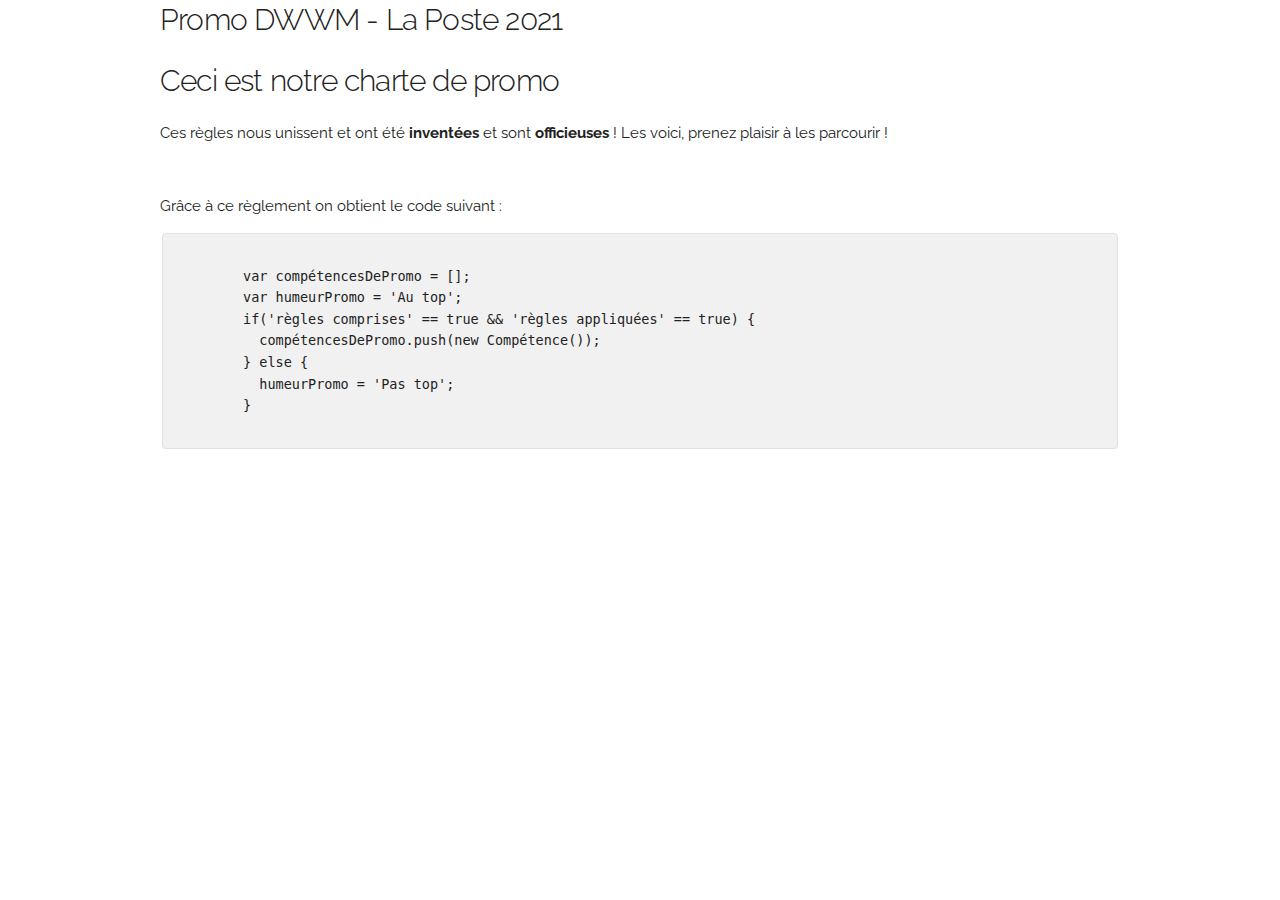
==== Brief Charte/index.html @ 35882ab2 "ajout du lien vers le fichier style.css" ====
<!DOCTYPE html>
<html lang="fr">
  <head>
    <!-- Les bases d'une page HTML
  –––––––––––––––––––––––––––––––––––––––––––––––––– -->
    <meta charset="utf-8" />
    <title>Le titre de votre page</title>
    <meta name="description" content="Notre Charte de Promo" />
    <meta name="author" content="Promo Simplon La Poste" />

    <!-- Métadonnées spécifique Mobiles
  –––––––––––––––––––––––––––––––––––––––––––––––––– -->
    <meta name="viewport" content="width=device-width, initial-scale=1" />

    <!-- Liaisons des Polices
  –––––––––––––––––––––––––––––––––––––––––––––––––– -->
    <link
      href="//fonts.googleapis.com/css?family=Raleway:400,300,600"
      rel="stylesheet"
      type="text/css"
    />

    <!-- Liaisons des fichiers CSS
  –––––––––––––––––––––––––––––––––––––––––––––––––– -->
    <link rel="stylesheet" href="./css/normalize.css" />
    <link rel="stylesheet" href="./css/skeleton.css" />
    <link rel="stylesheet" href="./css/style.css" />

    <!-- Liaisons du fichier JS si vous faites le bonus
  –––––––––––––––––––––––––––––––––––––––––––––––––– -->
    <!-- TODO -->

    <!-- Liaison du Favicon
  –––––––––––––––––––––––––––––––––––––––––––––––––– -->
    <!-- TODO -->
  </head>

  <body>
    <header class="header">
      <div class="container">
        <h4>Promo DWWM - La Poste 2021</h4>
      </div>
    </header>

    <!-- Structure principale de la page
  –––––––––––––––––––––––––––––––––––––––––––––––––– -->
    <main class="container">
      <div class="row">
        <div class="column">
          <h4>Ceci est notre charte de promo</h4>
          <p>
            Ces règles nous unissent et ont été <strong>inventées</strong> et
            sont <strong>officieuses</strong> ! Les voici, prenez plaisir à les
            parcourir !
          </p>
        </div>
      </div>

      <br />

      <section>
        Grâce à ce règlement on obtient le code suivant :
        <pre><code style="overflow: auto;">
        var compétencesDePromo = [];
        var humeurPromo = 'Au top'; 
        if('règles comprises' == true && 'règles appliquées' == true) {
          compétencesDePromo.push(new Compétence()); 
        } else {
          humeurPromo = 'Pas top';
        }
      </code></pre>
      </section>
    </main>

    <!-- Fin du document (fermeture des balises)
    –––––––––––––––––––––––––––––––––––––––––––––––––– -->
  </body>
</html>
---- Brief Charte/css/skeleton.css ----
/* Table of contents
––––––––––––––––––––––––––––––––––––––––––––––––––
- Grid
- Base Styles
- Typography
- Links
- Buttons
- Forms
- Lists
- Code
- Tables
- Spacing
- Utilities
- Clearing
- Media Queries
*/


/* Grid
–––––––––––––––––––––––––––––––––––––––––––––––––– */
.container {
  position: relative;
  width: 100%;
  max-width: 960px;
  margin: 0 auto;
  padding: 0 20px;
  box-sizing: border-box; }
.column,
.columns {
  width: 100%;
  float: left;
  box-sizing: border-box; }

/* For devices larger than 400px */
@media (min-width: 400px) {
  .container {
    width: 85%;
    padding: 0; }
}

/* For devices larger than 550px */
@media (min-width: 550px) {
  .container {
    width: 80%; }
  .column,
  .columns {
    margin-left: 4%; }
  .column:first-child,
  .columns:first-child {
    margin-left: 0; }

  .one.column,
  .one.columns                    { width: 4.66666666667%; }
  .two.columns                    { width: 13.3333333333%; }
  .three.columns                  { width: 22%;            }
  .four.columns                   { width: 30.6666666667%; }
  .five.columns                   { width: 39.3333333333%; }
  .six.columns                    { width: 48%;            }
  .seven.columns                  { width: 56.6666666667%; }
  .eight.columns                  { width: 65.3333333333%; }
  .nine.columns                   { width: 74.0%;          }
  .ten.columns                    { width: 82.6666666667%; }
  .eleven.columns                 { width: 91.3333333333%; }
  .twelve.columns                 { width: 100%; margin-left: 0; }

  .one-third.column               { width: 30.6666666667%; }
  .two-thirds.column              { width: 65.3333333333%; }

  .one-half.column                { width: 48%; }

  /* Offsets */
  .offset-by-one.column,
  .offset-by-one.columns          { margin-left: 8.66666666667%; }
  .offset-by-two.column,
  .offset-by-two.columns          { margin-left: 17.3333333333%; }
  .offset-by-three.column,
  .offset-by-three.columns        { margin-left: 26%;            }
  .offset-by-four.column,
  .offset-by-four.columns         { margin-left: 34.6666666667%; }
  .offset-by-five.column,
  .offset-by-five.columns         { margin-left: 43.3333333333%; }
  .offset-by-six.column,
  .offset-by-six.columns          { margin-left: 52%;            }
  .offset-by-seven.column,
  .offset-by-seven.columns        { margin-left: 60.6666666667%; }
  .offset-by-eight.column,
  .offset-by-eight.columns        { margin-left: 69.3333333333%; }
  .offset-by-nine.column,
  .offset-by-nine.columns         { margin-left: 78.0%;          }
  .offset-by-ten.column,
  .offset-by-ten.columns          { margin-left: 86.6666666667%; }
  .offset-by-eleven.column,
  .offset-by-eleven.columns       { margin-left: 95.3333333333%; }

  .offset-by-one-third.column,
  .offset-by-one-third.columns    { margin-left: 34.6666666667%; }
  .offset-by-two-thirds.column,
  .offset-by-two-thirds.columns   { margin-left: 69.3333333333%; }

  .offset-by-one-half.column,
  .offset-by-one-half.columns     { margin-left: 52%; }

}


/* Base Styles
–––––––––––––––––––––––––––––––––––––––––––––––––– */
/* NOTE
html is set to 62.5% so that all the REM measurements throughout Skeleton
are based on 10px sizing. So basically 1.5rem = 15px :) */
html {
  font-size: 62.5%; }
body {
  font-size: 1.5em; /* currently ems cause chrome bug misinterpreting rems on body element */
  line-height: 1.6;
  font-weight: 400;
  font-family: "Raleway", "HelveticaNeue", "Helvetica Neue", Helvetica, Arial, sans-serif;
  color: #222; }


/* Typography
–––––––––––––––––––––––––––––––––––––––––––––––––– */
h1, h2, h3, h4, h5, h6 {
  margin-top: 0;
  margin-bottom: 2rem;
  font-weight: 300; }
h1 { font-size: 4.0rem; line-height: 1.2;  letter-spacing: -.1rem;}
h2 { font-size: 3.6rem; line-height: 1.25; letter-spacing: -.1rem; }
h3 { font-size: 3.0rem; line-height: 1.3;  letter-spacing: -.1rem; }
h4 { font-size: 2.4rem; line-height: 1.35; letter-spacing: -.08rem; }
h5 { font-size: 1.8rem; line-height: 1.5;  letter-spacing: -.05rem; }
h6 { font-size: 1.5rem; line-height: 1.6;  letter-spacing: 0; }

/* Larger than phablet */
@media (min-width: 550px) {
  h1 { font-size: 5.0rem; }
  h2 { font-size: 4.2rem; }
  h3 { font-size: 3.6rem; }
  h4 { font-size: 3.0rem; }
  h5 { font-size: 2.4rem; }
  h6 { font-size: 1.5rem; }
}

p {
  margin-top: 0; }


/* Links
–––––––––––––––––––––––––––––––––––––––––––––––––– */
a {
  color: #ce0033; }
a:hover {
  color: #aa022c; }


/* Buttons
–––––––––––––––––––––––––––––––––––––––––––––––––– */
.button,
button,
input[type="submit"],
input[type="reset"],
input[type="button"] {
  display: inline-block;
  height: 38px;
  padding: 0 30px;
  color: #555;
  text-align: center;
  font-size: 11px;
  font-weight: 600;
  line-height: 38px;
  letter-spacing: .1rem;
  text-transform: uppercase;
  text-decoration: none;
  white-space: nowrap;
  background-color: transparent;
  border-radius: 4px;
  border: 1px solid #bbb;
  cursor: pointer;
  box-sizing: border-box; }
.button:hover,
button:hover,
input[type="submit"]:hover,
input[type="reset"]:hover,
input[type="button"]:hover,
.button:focus,
button:focus,
input[type="submit"]:focus,
input[type="reset"]:focus,
input[type="button"]:focus {
  color: #333;
  border-color: #888;
  outline: 0; }
.button.button-primary,
button.button-primary,
input[type="submit"].button-primary,
input[type="reset"].button-primary,
input[type="button"].button-primary {
  color: #FFF;
  background-color: #ce0033;
  border-color: #ce0033; }
.button.button-primary:hover,
button.button-primary:hover,
input[type="submit"].button-primary:hover,
input[type="reset"].button-primary:hover,
input[type="button"].button-primary:hover,
.button.button-primary:focus,
button.button-primary:focus,
input[type="submit"].button-primary:focus,
input[type="reset"].button-primary:focus,
input[type="button"].button-primary:focus {
  color: #FFF;
  background-color: #b6012e;
  border-color: #b6012e; }


/* Forms
–––––––––––––––––––––––––––––––––––––––––––––––––– */
input[type="email"],
input[type="number"],
input[type="search"],
input[type="text"],
input[type="tel"],
input[type="url"],
input[type="password"],
textarea,
select {
  height: 38px;
  padding: 6px 10px; /* The 6px vertically centers text on FF, ignored by Webkit */
  background-color: #fff;
  border: 1px solid #D1D1D1;
  border-radius: 4px;
  box-shadow: none;
  box-sizing: border-box; }
/* Removes awkward default styles on some inputs for iOS */
input[type="email"],
input[type="number"],
input[type="search"],
input[type="text"],
input[type="tel"],
input[type="url"],
input[type="password"],
textarea {
  -webkit-appearance: none;
     -moz-appearance: none;
          appearance: none; }
textarea {
  min-height: 65px;
  padding-top: 6px;
  padding-bottom: 6px; }
input[type="email"]:focus,
input[type="number"]:focus,
input[type="search"]:focus,
input[type="text"]:focus,
input[type="tel"]:focus,
input[type="url"]:focus,
input[type="password"]:focus,
textarea:focus,
select:focus {
  border: 1px solid #33C3F0;
  outline: 0; }
label,
legend {
  display: block;
  margin-bottom: .5rem;
  font-weight: 600; }
fieldset {
  padding: 0;
  border-width: 0; }
input[type="checkbox"],
input[type="radio"] {
  display: inline; }
label > .label-body {
  display: inline-block;
  margin-left: .5rem;
  font-weight: normal; }


/* Lists
–––––––––––––––––––––––––––––––––––––––––––––––––– */
ul {
  list-style: circle inside; }
ol {
  list-style: decimal inside; }
ol, ul {
  padding-left: 0;
  margin-top: 0; }
ul ul,
ul ol,
ol ol,
ol ul {
  margin: 1.5rem 0 1.5rem 3rem;
  font-size: 90%; }
li {
  margin-bottom: 1rem; }


/* Code
–––––––––––––––––––––––––––––––––––––––––––––––––– */
code {
  padding: .2rem .5rem;
  margin: 0 .2rem;
  font-size: 90%;
  white-space: nowrap;
  background: #F1F1F1;
  border: 1px solid #E1E1E1;
  border-radius: 4px; }
pre > code {
  display: block;
  padding: 1rem 1.5rem;
  white-space: pre; }


/* Tables
–––––––––––––––––––––––––––––––––––––––––––––––––– */
th,
td {
  padding: 12px 15px;
  text-align: left;
  border-bottom: 1px solid #E1E1E1; }
th:first-child,
td:first-child {
  padding-left: 0; }
th:last-child,
td:last-child {
  padding-right: 0; }


/* Spacing
–––––––––––––––––––––––––––––––––––––––––––––––––– */
button,
.button {
  margin-bottom: 1rem; }
input,
textarea,
select,
fieldset {
  margin-bottom: 1.5rem; }
pre,
blockquote,
dl,
figure,
table,
p,
ul,
ol,
form {
  margin-bottom: 2.5rem; }


/* Utilities
–––––––––––––––––––––––––––––––––––––––––––––––––– */
.u-full-width {
  width: 100%;
  box-sizing: border-box; }
.u-max-full-width {
  max-width: 100%;
  box-sizing: border-box; }
.u-pull-right {
  float: right; }
.u-pull-left {
  float: left; }


/* Misc
–––––––––––––––––––––––––––––––––––––––––––––––––– */
hr {
  margin-top: 3rem;
  margin-bottom: 3.5rem;
  border-width: 0;
  border-top: 1px solid #E1E1E1; }


/* Clearing
–––––––––––––––––––––––––––––––––––––––––––––––––– */

/* Self Clearing Goodness */
.container:after,
.row:after,
.u-cf {
  content: "";
  display: table;
  clear: both; }


/* Media Queries
–––––––––––––––––––––––––––––––––––––––––––––––––– */
/*
Note: The best way to structure the use of media queries is to create the queries
near the relevant code. For example, if you wanted to change the styles for buttons
on small devices, paste the mobile query code up in the buttons section and style it
there.
*/


/* Larger than mobile */
@media (min-width: 400px) {}

/* Larger than phablet (also point when grid becomes active) */
@media (min-width: 550px) {}

/* Larger than tablet */
@media (min-width: 750px) {}

/* Larger than desktop */
@media (min-width: 1000px) {}

/* Larger than Desktop HD */
@media (min-width: 1200px) {}
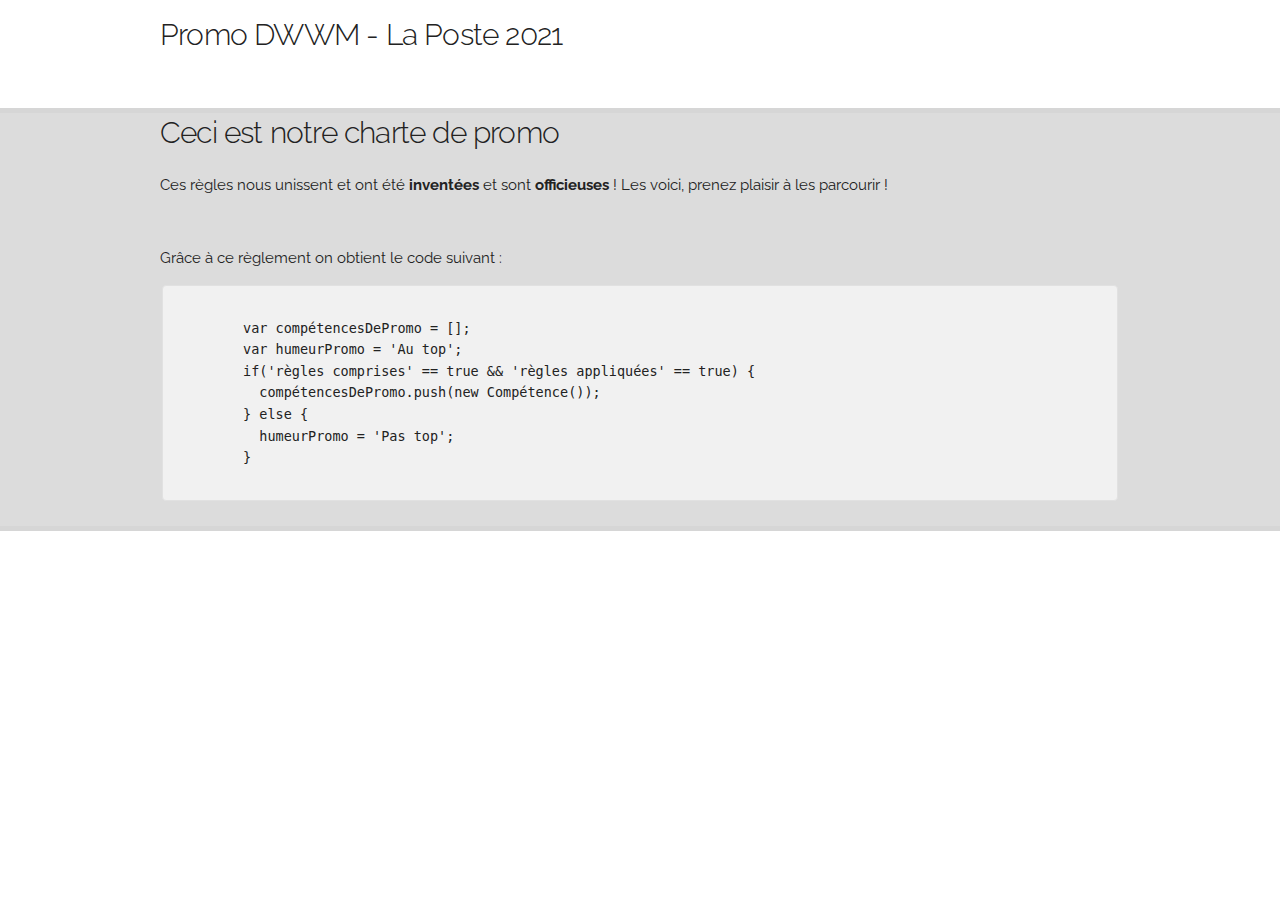
==== commit 311cbdab: "div englobant le main avec un background-color" ====
--- a/Brief Charte/index.html
+++ b/Brief Charte/index.html
@@ -44,23 +44,25 @@
 
     <!-- Structure principale de la page
   –––––––––––––––––––––––––––––––––––––––––––––––––– -->
-    <main class="container">
-      <div class="row">
-        <div class="column">
-          <h4>Ceci est notre charte de promo</h4>
-          <p>
-            Ces règles nous unissent et ont été <strong>inventées</strong> et
-            sont <strong>officieuses</strong> ! Les voici, prenez plaisir à les
-            parcourir !
-          </p>
+
+    <div class="font">
+      <main class="container">
+        <div class="row">
+          <div class="column">
+            <h4>Ceci est notre charte de promo</h4>
+            <p>
+              Ces règles nous unissent et ont été <strong>inventées</strong> et
+              sont <strong>officieuses</strong> ! Les voici, prenez plaisir à
+              les parcourir !
+            </p>
+          </div>
         </div>
-      </div>
 
-      <br />
+        <br />
 
-      <section>
-        Grâce à ce règlement on obtient le code suivant :
-        <pre><code style="overflow: auto;">
+        <section>
+          Grâce à ce règlement on obtient le code suivant :
+          <pre><code style="overflow: auto;">
         var compétencesDePromo = [];
         var humeurPromo = 'Au top'; 
         if('règles comprises' == true && 'règles appliquées' == true) {
@@ -69,8 +71,9 @@
           humeurPromo = 'Pas top';
         }
       </code></pre>
-      </section>
-    </main>
+        </section>
+      </main>
+    </div>
 
     <!-- Fin du document (fermeture des balises)
     –––––––––––––––––––––––––––––––––––––––––––––––––– -->
--- a/Brief Charte/css/style.css
+++ b/Brief Charte/css/style.css
@@ -0,0 +1,13 @@
+header {
+  top: 0px;
+  position: sticky;
+  width: 100%;
+  height: 2.5em;
+  padding-top: 15px;
+}
+.font {
+  background-color: gainsboro;
+  width: 100%;
+  box-shadow: 0 0 0 5px rgba(50, 50, 50, 0.2);
+  margin-top: 4em;
+}
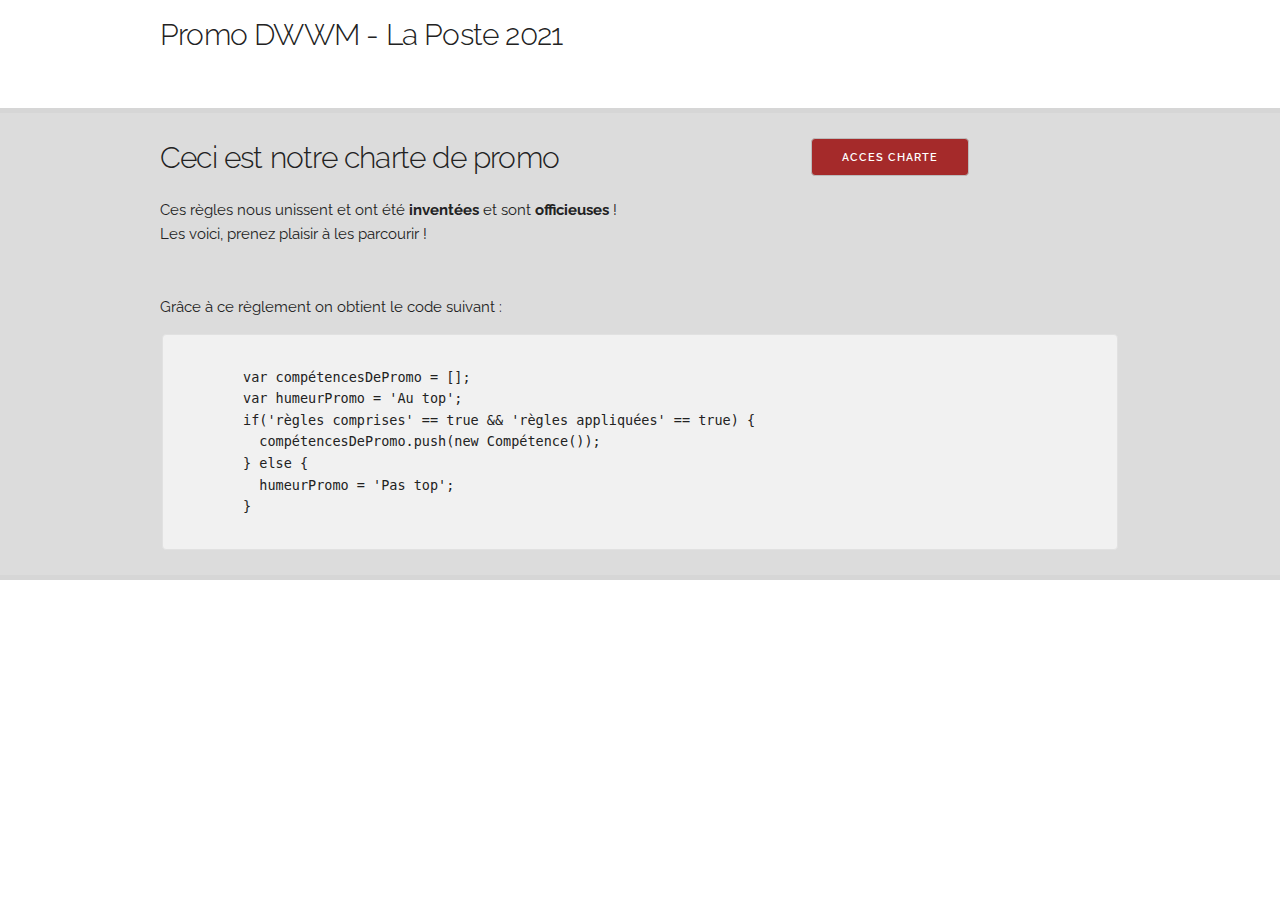
==== commit bf81d0e1: "utilisation de skeleton pour la première partie avec le bouton ACCES CHARTE" ====
--- a/Brief Charte/index.html
+++ b/Brief Charte/index.html
@@ -48,13 +48,18 @@
     <div class="font">
       <main class="container">
         <div class="row">
-          <div class="column">
+          <div class="six columns column1">
             <h4>Ceci est notre charte de promo</h4>
             <p>
               Ces règles nous unissent et ont été <strong>inventées</strong> et
               sont <strong>officieuses</strong> ! Les voici, prenez plaisir à
               les parcourir !
             </p>
+          </div>
+          <div class="six columns column2">
+            <div class="centrer">
+              <button class="btn">ACCES CHARTE</button>
+            </div>
           </div>
         </div>
 
--- a/Brief Charte/css/style.css
+++ b/Brief Charte/css/style.css
@@ -11,3 +11,15 @@
   box-shadow: 0 0 0 5px rgba(50, 50, 50, 0.2);
   margin-top: 4em;
 }
+
+.row {
+  padding-top: 25px;
+}
+
+.btn {
+  background-color: brown;
+  color: white;
+}
+.centrer {
+  text-align: center;
+}
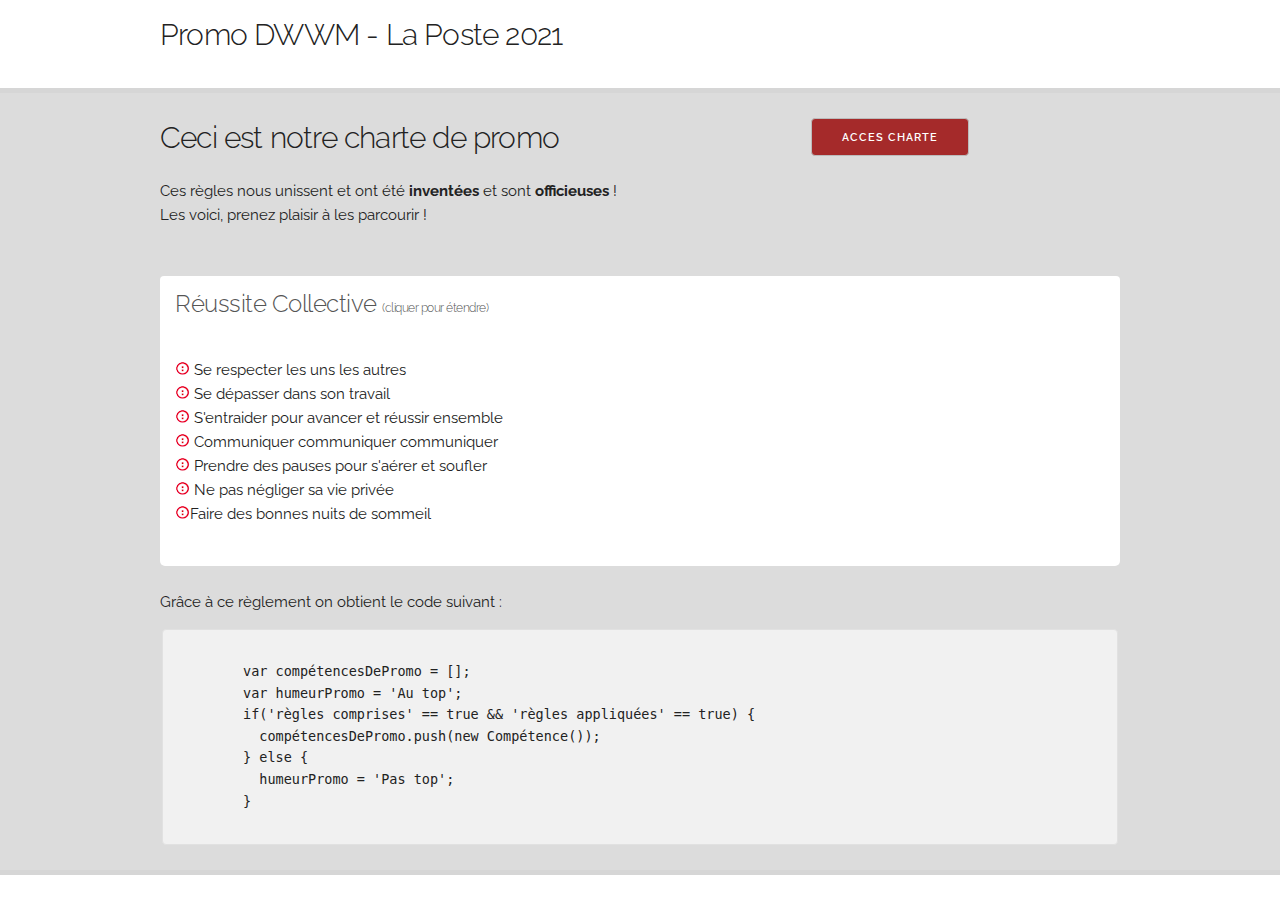
==== commit ce486f73: "ajout d'un fichier main.js dans le dossier script" ====
--- a/Brief Charte/index.html
+++ b/Brief Charte/index.html
@@ -66,6 +66,74 @@
         <br />
 
         <section>
+          <button type="button" id="togg1" class="btn1">
+            <h5>Réussite Collective <span>(cliquer pour étendre)</span></h5>
+          </button>
+          <div id="d1" class="btn2">
+            <ul>
+              <li>
+                <link
+                  rel="shortcut icon"
+                  href="favicon.ico"
+                  type="image/x-icon"
+                /><img src="../Brief Charte/images/bullet.png" alt="" /> Se
+                respecter les uns les autres
+              </li>
+              <li>
+                <link
+                  rel="shortcut icon"
+                  href="favicon.ico"
+                  type="image/x-icon"
+                /><img src="../Brief Charte/images/bullet.png" alt="" /> Se
+                dépasser dans son travail
+              </li>
+              <li>
+                <link
+                  rel="shortcut icon"
+                  href="favicon.ico"
+                  type="image/x-icon"
+                /><img src="../Brief Charte/images/bullet.png" alt="" />
+                S'entraider pour avancer et réussir ensemble
+              </li>
+              <li>
+                <link
+                  rel="shortcut icon"
+                  href="favicon.ico"
+                  type="image/x-icon"
+                /><img src="../Brief Charte/images/bullet.png" alt="" />
+                Communiquer communiquer communiquer
+              </li>
+              <li>
+                <link
+                  rel="shortcut icon"
+                  href="favicon.ico"
+                  type="image/x-icon"
+                /><img src="../Brief Charte/images/bullet.png" alt="" /> Prendre
+                des pauses pour s'aérer et soufler
+              </li>
+              <li>
+                <link
+                  rel="shortcut icon"
+                  href="favicon.ico"
+                  type="image/x-icon"
+                /><img src="../Brief Charte/images/bullet.png" alt="" /> Ne pas
+                négliger sa vie privée
+              </li>
+              <li>
+                <link
+                  rel="shortcut icon"
+                  href="favicon.ico"
+                  type="image/x-icon"
+                /><img src="../Brief Charte/images/bullet.png" alt="" />Faire
+                des bonnes nuits de sommeil
+              </li>
+            </ul>
+          </div>
+        </section>
+
+        <br />
+
+        <section>
           Grâce à ce règlement on obtient le code suivant :
           <pre><code style="overflow: auto;">
         var compétencesDePromo = [];
@@ -79,7 +147,7 @@
         </section>
       </main>
     </div>
-
+    <script src="./script/main.js"></script>
     <!-- Fin du document (fermeture des balises)
     –––––––––––––––––––––––––––––––––––––––––––––––––– -->
   </body>
--- a/Brief Charte/css/style.css
+++ b/Brief Charte/css/style.css
@@ -1,9 +1,9 @@
 header {
   top: 0px;
-  position: sticky;
   width: 100%;
-  height: 2.5em;
+  height: 1em;
   padding-top: 15px;
+  padding-bottom: 3px;
 }
 .font {
   background-color: gainsboro;
@@ -23,3 +23,30 @@
 .centrer {
   text-align: center;
 }
+
+ul {
+  list-style-type: none;
+}
+li {
+  margin-bottom: 0;
+}
+span {
+  font-size: 0.5em;
+}
+
+.btn1 {
+  width: 100%;
+  height: 7em;
+  background-color: white;
+  border-style: none;
+  text-transform: none;
+  text-align: left;
+  padding-left: 15px;
+}
+.btn2 {
+  padding: 15px;
+  border-style: none;
+  border-radius: 5px;
+  background-color: white;
+  margin-top: -20px;
+}
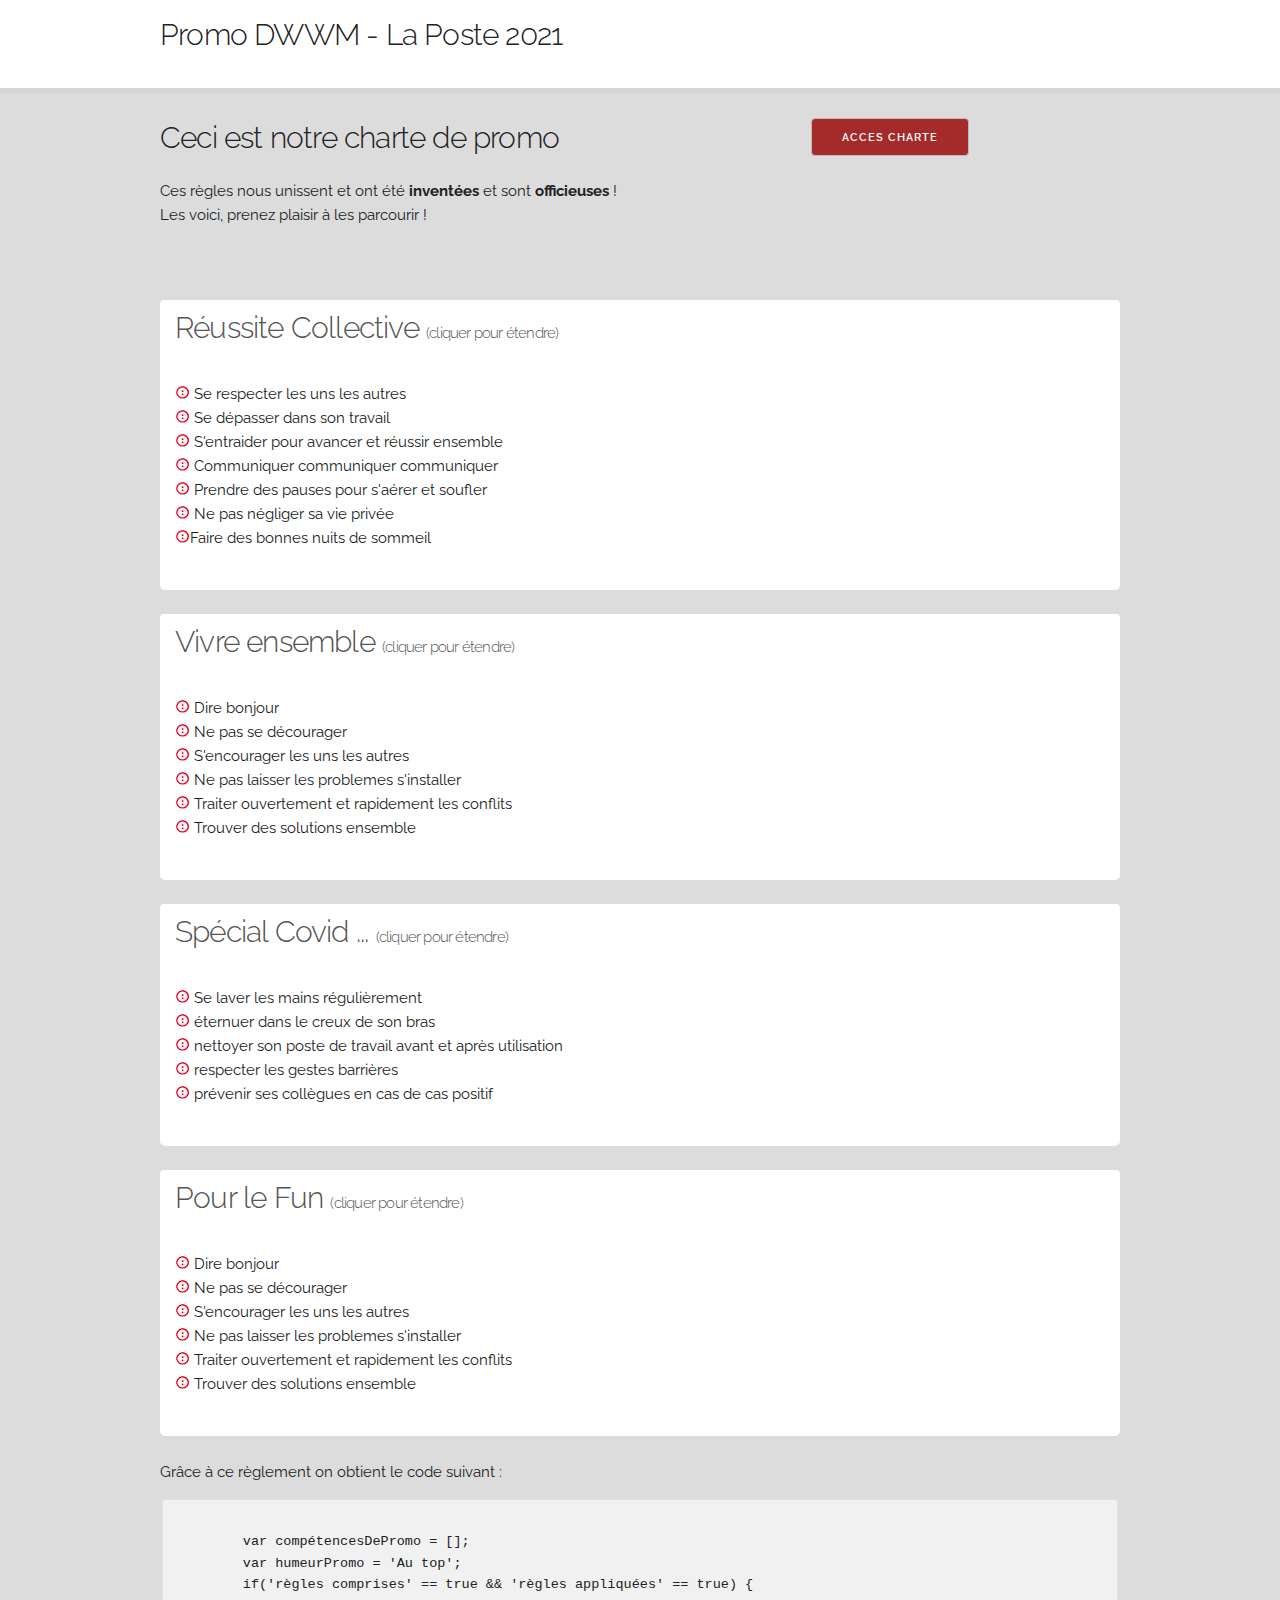
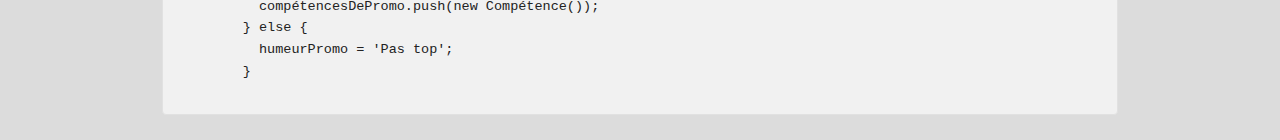
==== commit 27ff59dd: "création des autres sections, vivre ensemble, covid, pour le fun" ====
--- a/Brief Charte/index.html
+++ b/Brief Charte/index.html
@@ -66,8 +66,10 @@
         <br />
 
         <section>
+          <br />
+
           <button type="button" id="togg1" class="btn1">
-            <h5>Réussite Collective <span>(cliquer pour étendre)</span></h5>
+            <h4>Réussite Collective <span>(cliquer pour étendre)</span></h4>
           </button>
           <div id="d1" class="btn2">
             <ul>
@@ -126,6 +128,178 @@
                   type="image/x-icon"
                 /><img src="../Brief Charte/images/bullet.png" alt="" />Faire
                 des bonnes nuits de sommeil
+              </li>
+            </ul>
+          </div>
+        </section>
+
+        <br />
+
+        <section>
+          <button type="button" id="togg2" class="btn1">
+            <h4>Vivre ensemble <span>(cliquer pour étendre)</span></h4>
+          </button>
+          <div id="d2" class="btn2">
+            <ul>
+              <li>
+                <link
+                  rel="shortcut icon"
+                  href="favicon.ico"
+                  type="image/x-icon"
+                /><img src="../Brief Charte/images/bullet.png" alt="" /> Dire
+                bonjour
+              </li>
+              <li>
+                <link
+                  rel="shortcut icon"
+                  href="favicon.ico"
+                  type="image/x-icon"
+                /><img src="../Brief Charte/images/bullet.png" alt="" /> Ne pas
+                se décourager
+              </li>
+              <li>
+                <link
+                  rel="shortcut icon"
+                  href="favicon.ico"
+                  type="image/x-icon"
+                /><img src="../Brief Charte/images/bullet.png" alt="" />
+                S'encourager les uns les autres
+              </li>
+              <li>
+                <link
+                  rel="shortcut icon"
+                  href="favicon.ico"
+                  type="image/x-icon"
+                /><img src="../Brief Charte/images/bullet.png" alt="" /> Ne pas
+                laisser les problemes s'installer
+              </li>
+              <li>
+                <link
+                  rel="shortcut icon"
+                  href="favicon.ico"
+                  type="image/x-icon"
+                /><img src="../Brief Charte/images/bullet.png" alt="" /> Traiter
+                ouvertement et rapidement les conflits
+              </li>
+              <li>
+                <link
+                  rel="shortcut icon"
+                  href="favicon.ico"
+                  type="image/x-icon"
+                /><img src="../Brief Charte/images/bullet.png" alt="" /> Trouver
+                des solutions ensemble
+              </li>
+            </ul>
+          </div>
+        </section>
+
+        <br />
+
+        <section>
+          <button type="button" id="togg3" class="btn1">
+            <h4>Spécial Covid ... <span>(cliquer pour étendre)</span></h4>
+          </button>
+          <div id="d3" class="btn2">
+            <ul>
+              <li>
+                <link
+                  rel="shortcut icon"
+                  href="favicon.ico"
+                  type="image/x-icon"
+                /><img src="../Brief Charte/images/bullet.png" alt="" /> Se
+                laver les mains régulièrement
+              </li>
+              <li>
+                <link
+                  rel="shortcut icon"
+                  href="favicon.ico"
+                  type="image/x-icon"
+                /><img src="../Brief Charte/images/bullet.png" alt="" />
+                éternuer dans le creux de son bras
+              </li>
+              <li>
+                <link
+                  rel="shortcut icon"
+                  href="favicon.ico"
+                  type="image/x-icon"
+                /><img src="../Brief Charte/images/bullet.png" alt="" />
+                nettoyer son poste de travail avant et après utilisation
+              </li>
+              <li>
+                <link
+                  rel="shortcut icon"
+                  href="favicon.ico"
+                  type="image/x-icon"
+                /><img src="../Brief Charte/images/bullet.png" alt="" />
+                respecter les gestes barrières
+              </li>
+              <li>
+                <link
+                  rel="shortcut icon"
+                  href="favicon.ico"
+                  type="image/x-icon"
+                /><img src="../Brief Charte/images/bullet.png" alt="" />
+                prévenir ses collègues en cas de cas positif
+              </li>
+            </ul>
+          </div>
+        </section>
+
+        <br />
+
+        <section>
+          <button type="button" id="togg4" class="btn1">
+            <h4>Pour le Fun <span>(cliquer pour étendre)</span></h4>
+          </button>
+          <div id="d4" class="btn2">
+            <ul>
+              <li>
+                <link
+                  rel="shortcut icon"
+                  href="favicon.ico"
+                  type="image/x-icon"
+                /><img src="../Brief Charte/images/bullet.png" alt="" /> Dire
+                bonjour
+              </li>
+              <li>
+                <link
+                  rel="shortcut icon"
+                  href="favicon.ico"
+                  type="image/x-icon"
+                /><img src="../Brief Charte/images/bullet.png" alt="" /> Ne pas
+                se décourager
+              </li>
+              <li>
+                <link
+                  rel="shortcut icon"
+                  href="favicon.ico"
+                  type="image/x-icon"
+                /><img src="../Brief Charte/images/bullet.png" alt="" />
+                S'encourager les uns les autres
+              </li>
+              <li>
+                <link
+                  rel="shortcut icon"
+                  href="favicon.ico"
+                  type="image/x-icon"
+                /><img src="../Brief Charte/images/bullet.png" alt="" /> Ne pas
+                laisser les problemes s'installer
+              </li>
+              <li>
+                <link
+                  rel="shortcut icon"
+                  href="favicon.ico"
+                  type="image/x-icon"
+                /><img src="../Brief Charte/images/bullet.png" alt="" /> Traiter
+                ouvertement et rapidement les conflits
+              </li>
+              <li>
+                <link
+                  rel="shortcut icon"
+                  href="favicon.ico"
+                  type="image/x-icon"
+                /><img src="../Brief Charte/images/bullet.png" alt="" /> Trouver
+                des solutions ensemble
               </li>
             </ul>
           </div>
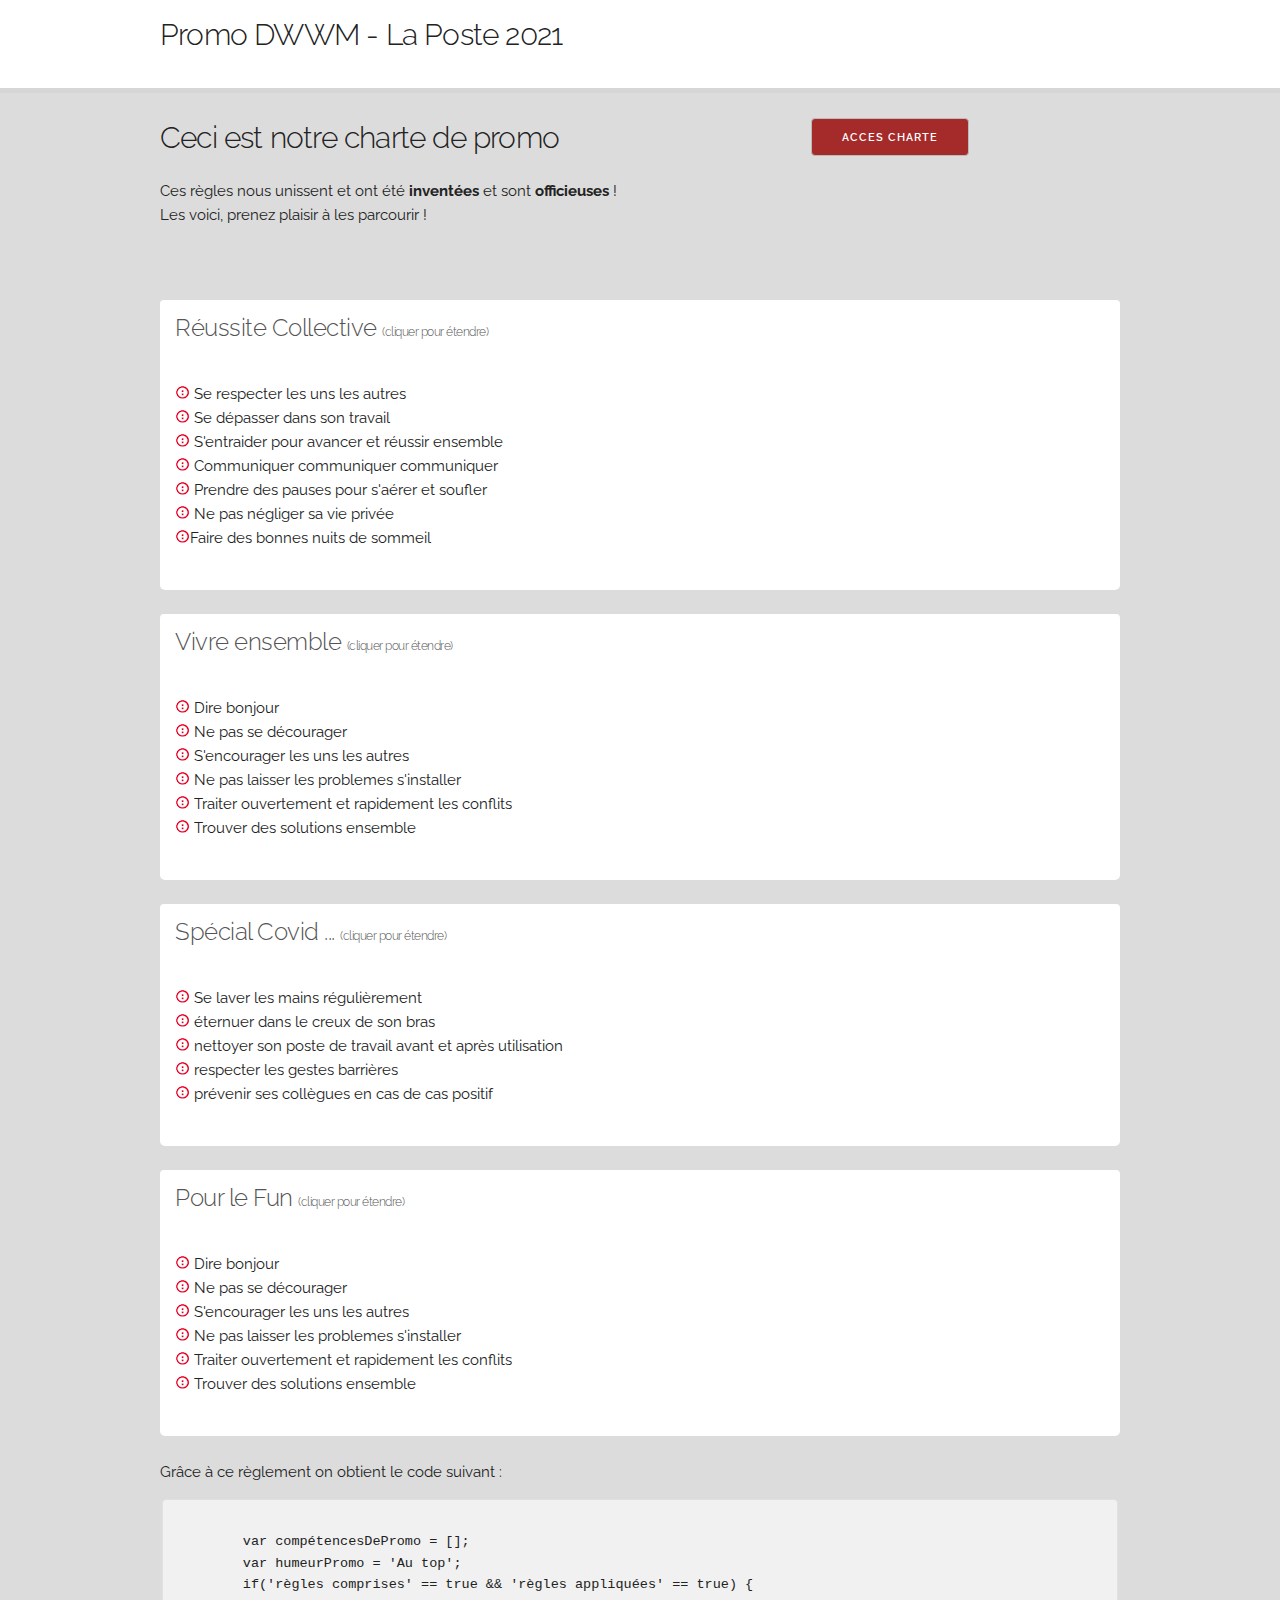
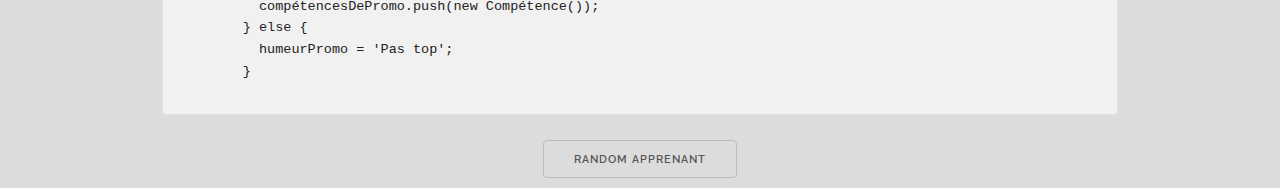
==== commit b70b5268: "création du bouton random apprenant et correction des h4 de section en h5" ====
--- a/Brief Charte/index.html
+++ b/Brief Charte/index.html
@@ -69,7 +69,7 @@
           <br />
 
           <button type="button" id="togg1" class="btn1">
-            <h4>Réussite Collective <span>(cliquer pour étendre)</span></h4>
+            <h5>Réussite Collective <span>(cliquer pour étendre)</span></h5>
           </button>
           <div id="d1" class="btn2">
             <ul>
@@ -137,7 +137,7 @@
 
         <section>
           <button type="button" id="togg2" class="btn1">
-            <h4>Vivre ensemble <span>(cliquer pour étendre)</span></h4>
+            <h5>Vivre ensemble <span>(cliquer pour étendre)</span></h5>
           </button>
           <div id="d2" class="btn2">
             <ul>
@@ -197,7 +197,7 @@
 
         <section>
           <button type="button" id="togg3" class="btn1">
-            <h4>Spécial Covid ... <span>(cliquer pour étendre)</span></h4>
+            <h5>Spécial Covid ... <span>(cliquer pour étendre)</span></h5>
           </button>
           <div id="d3" class="btn2">
             <ul>
@@ -249,7 +249,7 @@
 
         <section>
           <button type="button" id="togg4" class="btn1">
-            <h4>Pour le Fun <span>(cliquer pour étendre)</span></h4>
+            <h5>Pour le Fun <span>(cliquer pour étendre)</span></h5>
           </button>
           <div id="d4" class="btn2">
             <ul>
@@ -319,8 +319,13 @@
         }
       </code></pre>
         </section>
+
+        <div class="random">
+          <button>RANDOM APPRENANT</button>
+        </div>
       </main>
     </div>
+
     <script src="./script/main.js"></script>
     <!-- Fin du document (fermeture des balises)
     –––––––––––––––––––––––––––––––––––––––––––––––––– -->
--- a/Brief Charte/css/style.css
+++ b/Brief Charte/css/style.css
@@ -50,3 +50,7 @@
   background-color: white;
   margin-top: -20px;
 }
+
+.random {
+  text-align: center;
+}
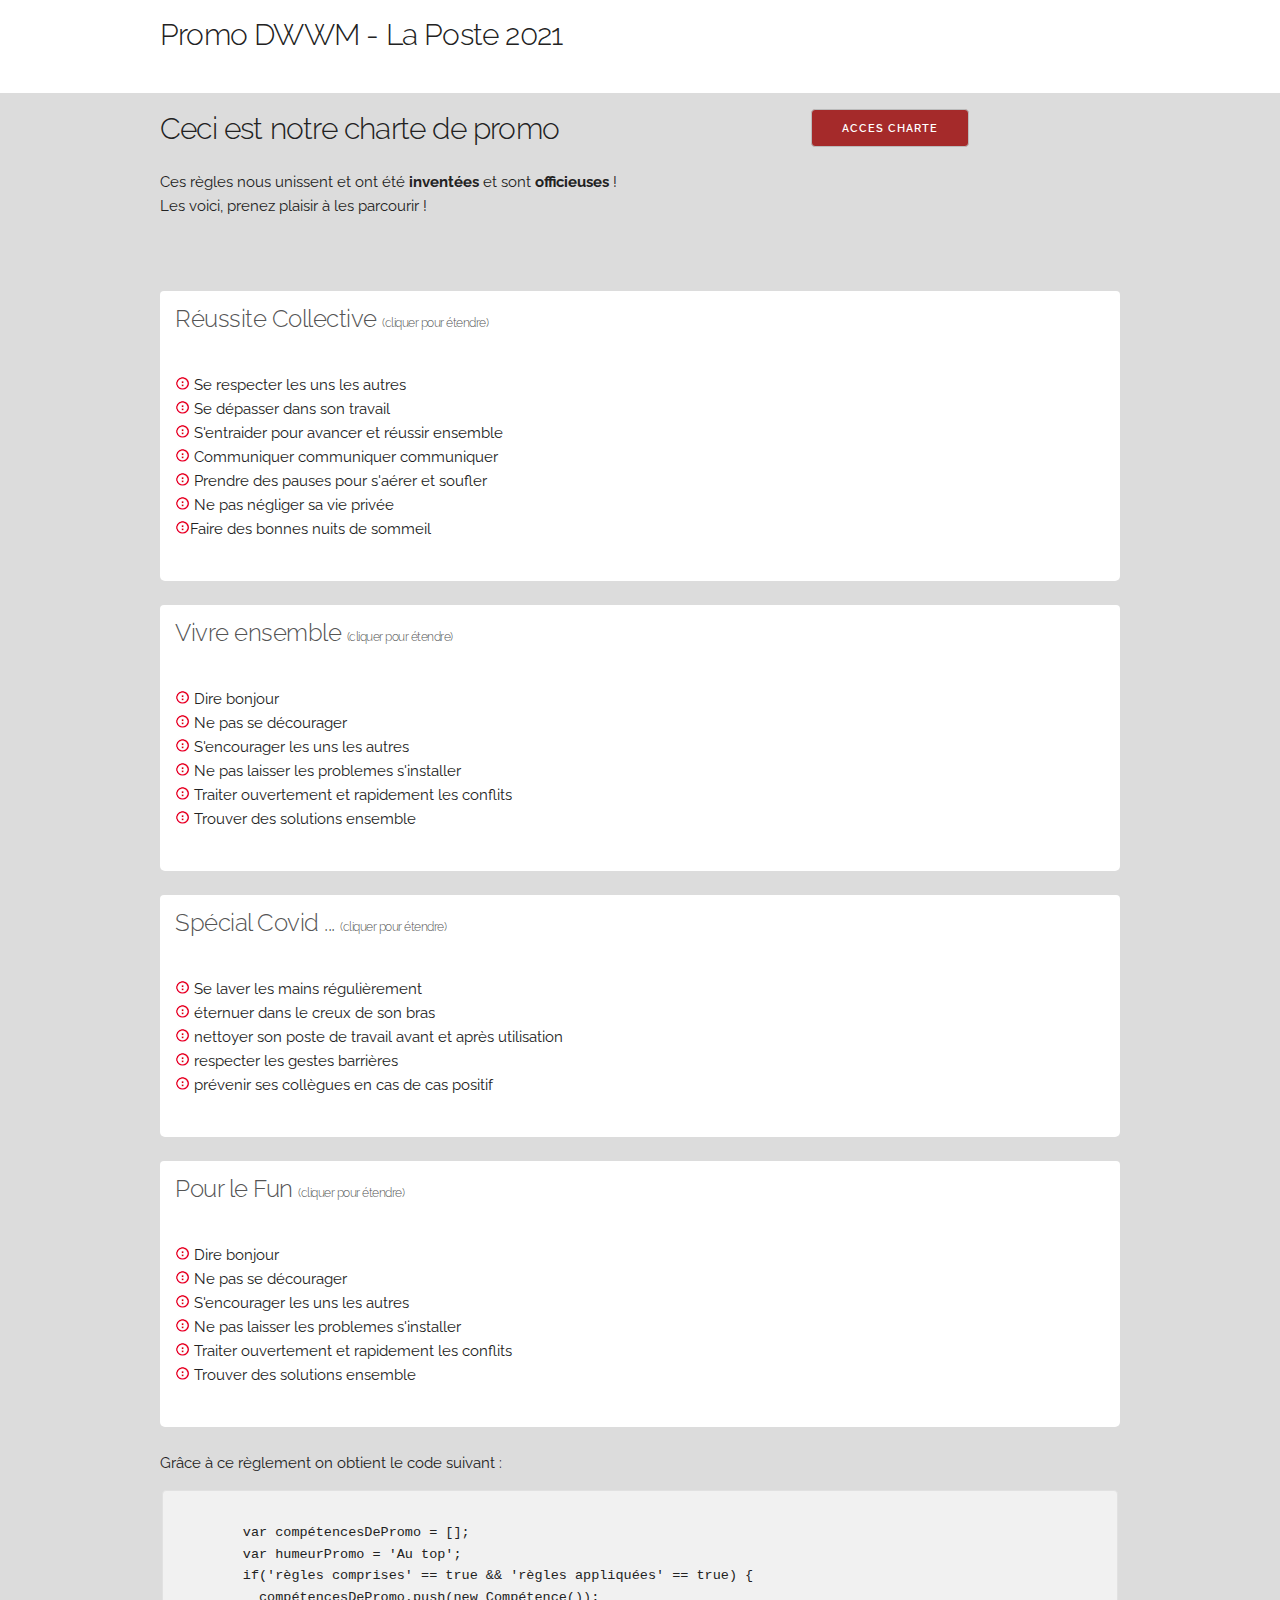
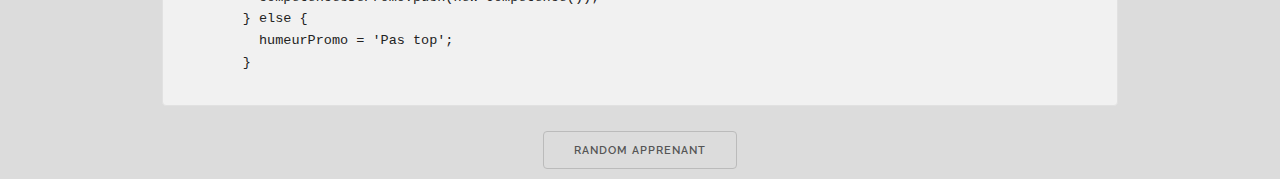
==== commit 62a98e1a: "fixer le header" ====
--- a/Brief Charte/index.html
+++ b/Brief Charte/index.html
@@ -41,6 +41,7 @@
         <h4>Promo DWWM - La Poste 2021</h4>
       </div>
     </header>
+    <br />
 
     <!-- Structure principale de la page
   –––––––––––––––––––––––––––––––––––––––––––––––––– -->
@@ -78,23 +79,32 @@
                   rel="shortcut icon"
                   href="favicon.ico"
                   type="image/x-icon"
-                /><img src="../Brief Charte/images/bullet.png" alt="" /> Se
-                respecter les uns les autres
-              </li>
-              <li>
-                <link
-                  rel="shortcut icon"
-                  href="favicon.ico"
-                  type="image/x-icon"
-                /><img src="../Brief Charte/images/bullet.png" alt="" /> Se
-                dépasser dans son travail
-              </li>
-              <li>
-                <link
-                  rel="shortcut icon"
-                  href="favicon.ico"
-                  type="image/x-icon"
-                /><img src="../Brief Charte/images/bullet.png" alt="" />
+                /><img
+                  src="../Brief Charte/images/bullet.png"
+                  alt="icon liste"
+                />
+                Se respecter les uns les autres
+              </li>
+              <li>
+                <link
+                  rel="shortcut icon"
+                  href="favicon.ico"
+                  type="image/x-icon"
+                /><img
+                  src="../Brief Charte/images/bullet.png"
+                  alt="icon liste"
+                />
+                Se dépasser dans son travail
+              </li>
+              <li>
+                <link
+                  rel="shortcut icon"
+                  href="favicon.ico"
+                  type="image/x-icon"
+                /><img
+                  src="../Brief Charte/images/bullet.png"
+                  alt="icon liste"
+                />
                 S'entraider pour avancer et réussir ensemble
               </li>
               <li>
@@ -102,7 +112,10 @@
                   rel="shortcut icon"
                   href="favicon.ico"
                   type="image/x-icon"
-                /><img src="../Brief Charte/images/bullet.png" alt="" />
+                /><img
+                  src="../Brief Charte/images/bullet.png"
+                  alt="icon liste"
+                />
                 Communiquer communiquer communiquer
               </li>
               <li>
@@ -110,24 +123,32 @@
                   rel="shortcut icon"
                   href="favicon.ico"
                   type="image/x-icon"
-                /><img src="../Brief Charte/images/bullet.png" alt="" /> Prendre
-                des pauses pour s'aérer et soufler
-              </li>
-              <li>
-                <link
-                  rel="shortcut icon"
-                  href="favicon.ico"
-                  type="image/x-icon"
-                /><img src="../Brief Charte/images/bullet.png" alt="" /> Ne pas
-                négliger sa vie privée
-              </li>
-              <li>
-                <link
-                  rel="shortcut icon"
-                  href="favicon.ico"
-                  type="image/x-icon"
-                /><img src="../Brief Charte/images/bullet.png" alt="" />Faire
-                des bonnes nuits de sommeil
+                /><img
+                  src="../Brief Charte/images/bullet.png"
+                  alt="icon liste"
+                />
+                Prendre des pauses pour s'aérer et soufler
+              </li>
+              <li>
+                <link
+                  rel="shortcut icon"
+                  href="favicon.ico"
+                  type="image/x-icon"
+                /><img
+                  src="../Brief Charte/images/bullet.png"
+                  alt="icon liste"
+                />
+                Ne pas négliger sa vie privée
+              </li>
+              <li>
+                <link
+                  rel="shortcut icon"
+                  href="favicon.ico"
+                  type="image/x-icon"
+                /><img
+                  src="../Brief Charte/images/bullet.png"
+                  alt="icon liste"
+                />Faire des bonnes nuits de sommeil
               </li>
             </ul>
           </div>
@@ -146,23 +167,32 @@
                   rel="shortcut icon"
                   href="favicon.ico"
                   type="image/x-icon"
-                /><img src="../Brief Charte/images/bullet.png" alt="" /> Dire
-                bonjour
-              </li>
-              <li>
-                <link
-                  rel="shortcut icon"
-                  href="favicon.ico"
-                  type="image/x-icon"
-                /><img src="../Brief Charte/images/bullet.png" alt="" /> Ne pas
-                se décourager
-              </li>
-              <li>
-                <link
-                  rel="shortcut icon"
-                  href="favicon.ico"
-                  type="image/x-icon"
-                /><img src="../Brief Charte/images/bullet.png" alt="" />
+                /><img
+                  src="../Brief Charte/images/bullet.png"
+                  alt="icon liste"
+                />
+                Dire bonjour
+              </li>
+              <li>
+                <link
+                  rel="shortcut icon"
+                  href="favicon.ico"
+                  type="image/x-icon"
+                /><img
+                  src="../Brief Charte/images/bullet.png"
+                  alt="icon liste"
+                />
+                Ne pas se décourager
+              </li>
+              <li>
+                <link
+                  rel="shortcut icon"
+                  href="favicon.ico"
+                  type="image/x-icon"
+                /><img
+                  src="../Brief Charte/images/bullet.png"
+                  alt="icon liste"
+                />
                 S'encourager les uns les autres
               </li>
               <li>
@@ -170,24 +200,33 @@
                   rel="shortcut icon"
                   href="favicon.ico"
                   type="image/x-icon"
-                /><img src="../Brief Charte/images/bullet.png" alt="" /> Ne pas
-                laisser les problemes s'installer
-              </li>
-              <li>
-                <link
-                  rel="shortcut icon"
-                  href="favicon.ico"
-                  type="image/x-icon"
-                /><img src="../Brief Charte/images/bullet.png" alt="" /> Traiter
-                ouvertement et rapidement les conflits
-              </li>
-              <li>
-                <link
-                  rel="shortcut icon"
-                  href="favicon.ico"
-                  type="image/x-icon"
-                /><img src="../Brief Charte/images/bullet.png" alt="" /> Trouver
-                des solutions ensemble
+                /><img
+                  src="../Brief Charte/images/bullet.png"
+                  alt="icon liste"
+                />
+                Ne pas laisser les problemes s'installer
+              </li>
+              <li>
+                <link
+                  rel="shortcut icon"
+                  href="favicon.ico"
+                  type="image/x-icon"
+                /><img
+                  src="../Brief Charte/images/bullet.png"
+                  alt="icon liste"
+                />
+                Traiter ouvertement et rapidement les conflits
+              </li>
+              <li>
+                <link
+                  rel="shortcut icon"
+                  href="favicon.ico"
+                  type="image/x-icon"
+                /><img
+                  src="../Brief Charte/images/bullet.png"
+                  alt="icon liste"
+                />
+                Trouver des solutions ensemble
               </li>
             </ul>
           </div>
@@ -206,15 +245,21 @@
                   rel="shortcut icon"
                   href="favicon.ico"
                   type="image/x-icon"
-                /><img src="../Brief Charte/images/bullet.png" alt="" /> Se
-                laver les mains régulièrement
-              </li>
-              <li>
-                <link
-                  rel="shortcut icon"
-                  href="favicon.ico"
-                  type="image/x-icon"
-                /><img src="../Brief Charte/images/bullet.png" alt="" />
+                /><img
+                  src="../Brief Charte/images/bullet.png"
+                  alt="icon liste"
+                />
+                Se laver les mains régulièrement
+              </li>
+              <li>
+                <link
+                  rel="shortcut icon"
+                  href="favicon.ico"
+                  type="image/x-icon"
+                /><img
+                  src="../Brief Charte/images/bullet.png"
+                  alt="icon liste"
+                />
                 éternuer dans le creux de son bras
               </li>
               <li>
@@ -222,7 +267,10 @@
                   rel="shortcut icon"
                   href="favicon.ico"
                   type="image/x-icon"
-                /><img src="../Brief Charte/images/bullet.png" alt="" />
+                /><img
+                  src="../Brief Charte/images/bullet.png"
+                  alt="icon liste"
+                />
                 nettoyer son poste de travail avant et après utilisation
               </li>
               <li>
@@ -230,7 +278,10 @@
                   rel="shortcut icon"
                   href="favicon.ico"
                   type="image/x-icon"
-                /><img src="../Brief Charte/images/bullet.png" alt="" />
+                /><img
+                  src="../Brief Charte/images/bullet.png"
+                  alt="icon liste"
+                />
                 respecter les gestes barrières
               </li>
               <li>
@@ -238,7 +289,10 @@
                   rel="shortcut icon"
                   href="favicon.ico"
                   type="image/x-icon"
-                /><img src="../Brief Charte/images/bullet.png" alt="" />
+                /><img
+                  src="../Brief Charte/images/bullet.png"
+                  alt="icon liste"
+                />
                 prévenir ses collègues en cas de cas positif
               </li>
             </ul>
@@ -258,23 +312,32 @@
                   rel="shortcut icon"
                   href="favicon.ico"
                   type="image/x-icon"
-                /><img src="../Brief Charte/images/bullet.png" alt="" /> Dire
-                bonjour
-              </li>
-              <li>
-                <link
-                  rel="shortcut icon"
-                  href="favicon.ico"
-                  type="image/x-icon"
-                /><img src="../Brief Charte/images/bullet.png" alt="" /> Ne pas
-                se décourager
-              </li>
-              <li>
-                <link
-                  rel="shortcut icon"
-                  href="favicon.ico"
-                  type="image/x-icon"
-                /><img src="../Brief Charte/images/bullet.png" alt="" />
+                /><img
+                  src="../Brief Charte/images/bullet.png"
+                  alt="icon liste"
+                />
+                Dire bonjour
+              </li>
+              <li>
+                <link
+                  rel="shortcut icon"
+                  href="favicon.ico"
+                  type="image/x-icon"
+                /><img
+                  src="../Brief Charte/images/bullet.png"
+                  alt="icon liste"
+                />
+                Ne pas se décourager
+              </li>
+              <li>
+                <link
+                  rel="shortcut icon"
+                  href="favicon.ico"
+                  type="image/x-icon"
+                /><img
+                  src="../Brief Charte/images/bullet.png"
+                  alt="icon liste"
+                />
                 S'encourager les uns les autres
               </li>
               <li>
@@ -282,24 +345,33 @@
                   rel="shortcut icon"
                   href="favicon.ico"
                   type="image/x-icon"
-                /><img src="../Brief Charte/images/bullet.png" alt="" /> Ne pas
-                laisser les problemes s'installer
-              </li>
-              <li>
-                <link
-                  rel="shortcut icon"
-                  href="favicon.ico"
-                  type="image/x-icon"
-                /><img src="../Brief Charte/images/bullet.png" alt="" /> Traiter
-                ouvertement et rapidement les conflits
-              </li>
-              <li>
-                <link
-                  rel="shortcut icon"
-                  href="favicon.ico"
-                  type="image/x-icon"
-                /><img src="../Brief Charte/images/bullet.png" alt="" /> Trouver
-                des solutions ensemble
+                /><img
+                  src="../Brief Charte/images/bullet.png"
+                  alt="icon liste"
+                />
+                Ne pas laisser les problemes s'installer
+              </li>
+              <li>
+                <link
+                  rel="shortcut icon"
+                  href="favicon.ico"
+                  type="image/x-icon"
+                /><img
+                  src="../Brief Charte/images/bullet.png"
+                  alt="icon liste"
+                />
+                Traiter ouvertement et rapidement les conflits
+              </li>
+              <li>
+                <link
+                  rel="shortcut icon"
+                  href="favicon.ico"
+                  type="image/x-icon"
+                /><img
+                  src="../Brief Charte/images/bullet.png"
+                  alt="icon liste"
+                />
+                Trouver des solutions ensemble
               </li>
             </ul>
           </div>
--- a/Brief Charte/css/style.css
+++ b/Brief Charte/css/style.css
@@ -1,9 +1,13 @@
-header {
+.header {
   top: 0px;
   width: 100%;
-  height: 1em;
+  height: 5em;
   padding-top: 15px;
   padding-bottom: 3px;
+  position: fixed;
+  top: 0px;
+  z-index: 1000;
+  background-color: white;
 }
 .font {
   background-color: gainsboro;
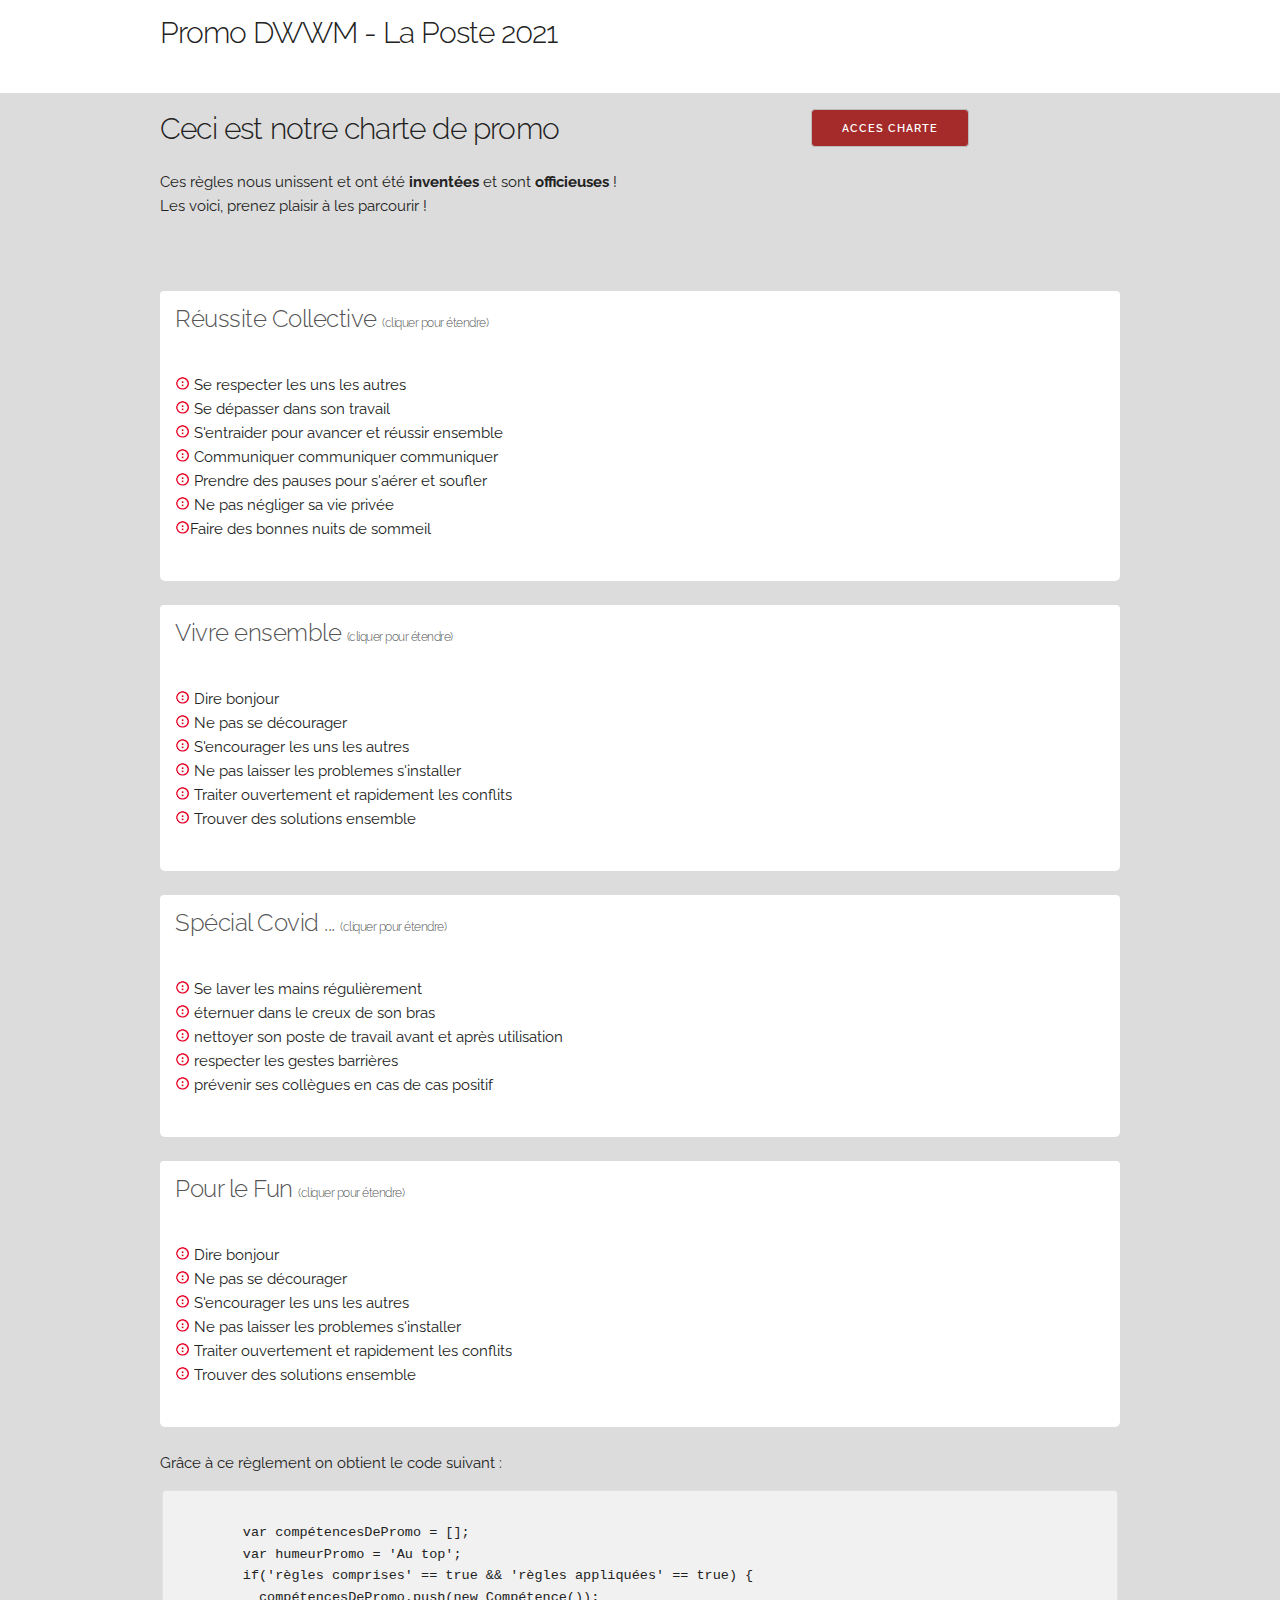
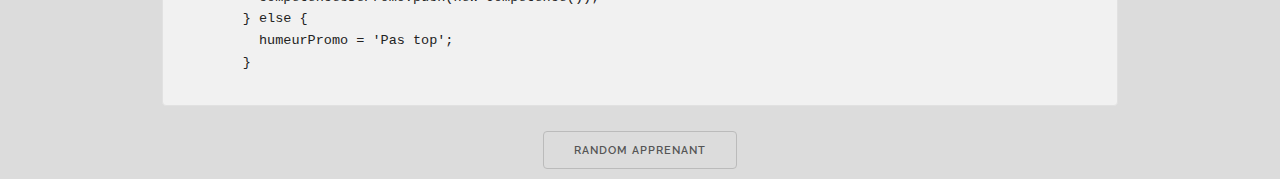
==== commit 43446d12: "modification du h4 en h1 dans le header et integration du favicon" ====
--- a/Brief Charte/index.html
+++ b/Brief Charte/index.html
@@ -32,13 +32,16 @@
 
     <!-- Liaison du Favicon
   –––––––––––––––––––––––––––––––––––––––––––––––––– -->
+
+    <link rel="icon" href="./favicon.ico" />
+
     <!-- TODO -->
   </head>
 
   <body>
     <header class="header">
       <div class="container">
-        <h4>Promo DWWM - La Poste 2021</h4>
+        <h1>Promo DWWM - La Poste 2021</h1>
       </div>
     </header>
     <br />
@@ -79,10 +82,8 @@
                   rel="shortcut icon"
                   href="favicon.ico"
                   type="image/x-icon"
-                /><img
-                  src="../Brief Charte/images/bullet.png"
-                  alt="icon liste"
-                />
+                />
+                <img src="../Brief Charte/images/bullet.png" alt="icon liste" />
                 Se respecter les uns les autres
               </li>
               <li>
--- a/Brief Charte/css/style.css
+++ b/Brief Charte/css/style.css
@@ -8,6 +8,10 @@
   top: 0px;
   z-index: 1000;
   background-color: white;
+}
+
+h1 {
+  font-size: 2em;
 }
 .font {
   background-color: gainsboro;
